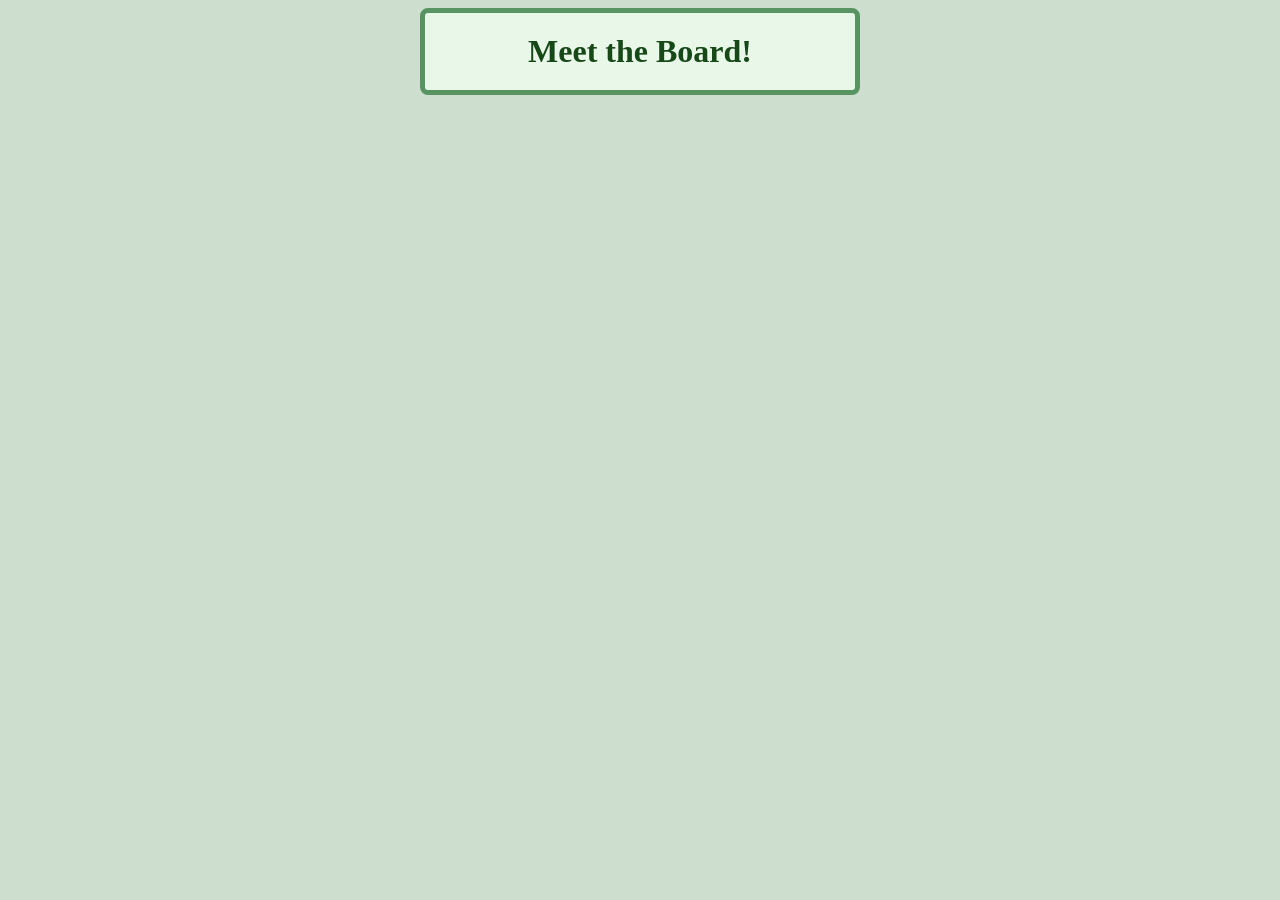
==== board.html @ 0834f877 "update" ====
<!DOCTYPE html>
<html lang="en">
<head>
    <meta charset="UTF-8">
    <meta name="viewport" content="width=device-width, initial-scale=1.0">
    <title>The Board</title>
</head>
<body>
    <link rel="stylesheet" href="style.css">
    <h1 id="title">Meet the Board!</h1>
</body>
</html>
---- style.css ----
* {
  box-sizing: border-box;
}

body {
  background-color: rgb(206, 222, 206);
}

#title{
    text-align: center;
    color: rgb(23, 72, 23);
    background-color: rgb(233, 247, 233);
    width: 440px;
    margin: 0 auto 20px;
    padding: 20px;
    border: 5px solid rgb(88, 148, 97);
    border-radius: 8px;
}

.upcoming, .intro{
    width: 440px;
    margin: 0 auto 20px;
    padding: 20px;
    border: 5px solid rgb(88, 148, 97);
    background-color: rgb(233, 247, 233);
    border-radius: 8px;
}

.board {
    width: 160px;
    margin: 0 auto 20px;
    padding: 20px;
    border: 5px solid rgb(88, 148, 97);
    background-color: rgb(233, 247, 233);
    border-radius: 8px;
}



.headings{
    text-align: center;
    color: rgb(76, 158, 60);
}

.sentences{
    text-align: center;
}

.word{
    font-weight: bold;
    color: rgb(214, 75, 75);
}
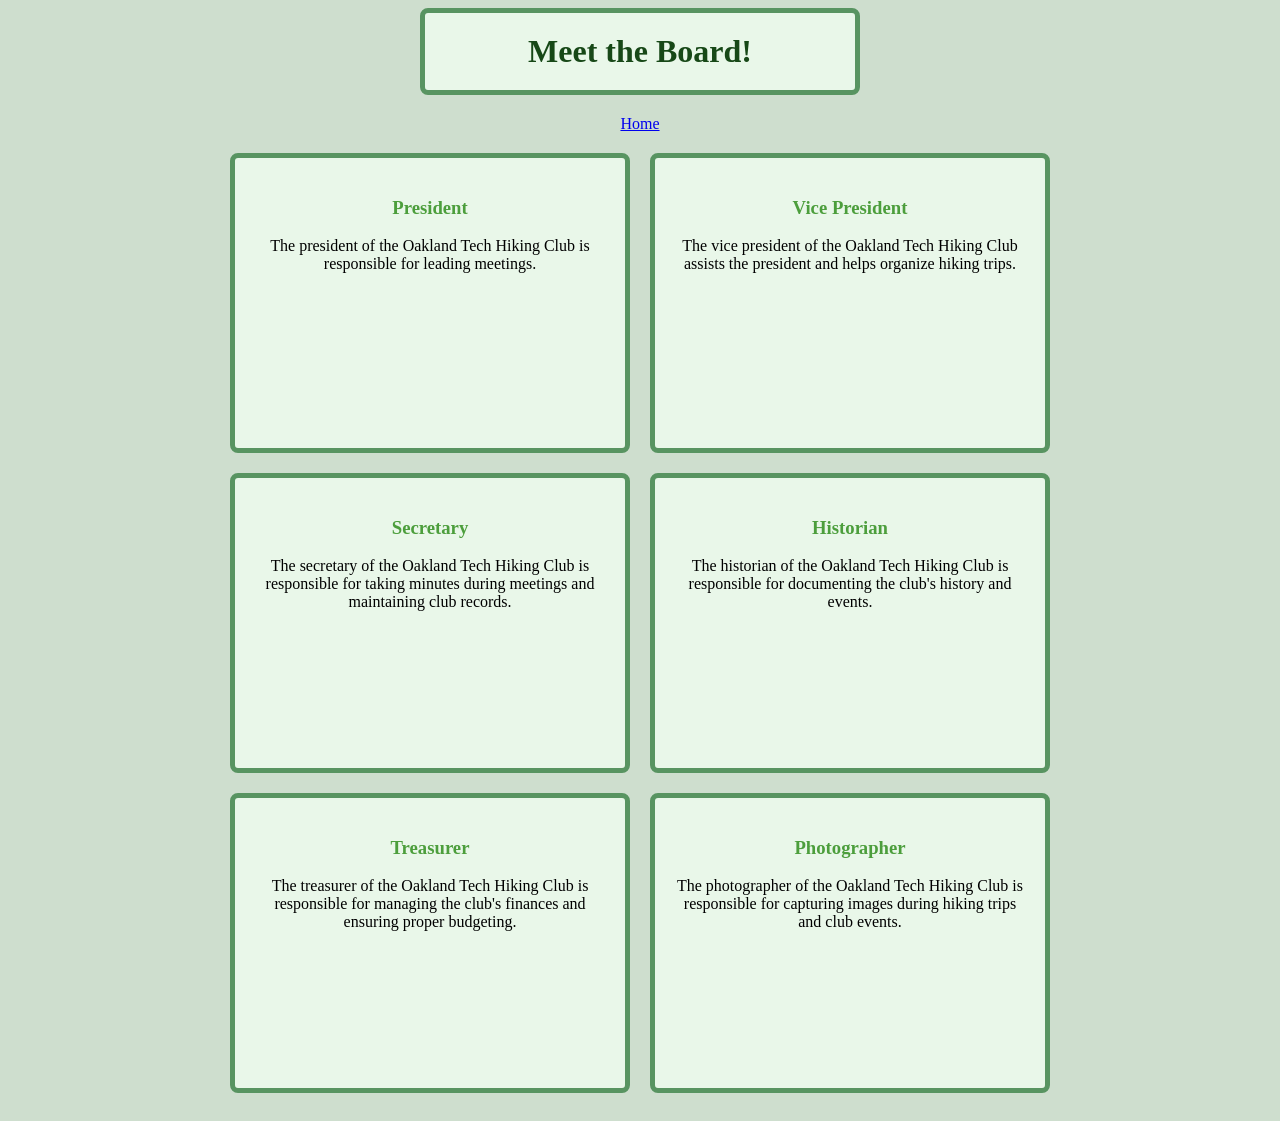
==== commit 8ddcacf5: "update" ====
--- a/board.html
+++ b/board.html
@@ -8,5 +8,45 @@
 <body>
     <link rel="stylesheet" href="style.css">
     <h1 id="title">Meet the Board!</h1>
+
+    <div class = "home">
+    <a class="button" href="index.html">Home</a>
+    </div>
+
+    <div class="board-grid">
+        <div class = "president">
+            <h3 class = "headings">President</h3>
+          <p class = "sentences">The president of the Oakland Tech Hiking Club is responsible for leading meetings.</p>
+        </div>
+
+        <div class = "vice-president">
+            <h3 class = "headings">Vice President</h3>
+          <p class = "sentences">The vice president of the Oakland Tech Hiking Club assists the president and helps organize hiking trips.</p>
+        </div>
+
+        <div class = "secretary">
+            <h3 class = "headings">Secretary</h3>
+          <p class = "sentences">The secretary of the Oakland Tech Hiking Club is responsible for taking minutes during meetings and maintaining club records.</p>
+        </div>
+
+        <div class = "historian">
+            <h3 class = "headings">Historian</h3>
+          <p class = "sentences">The historian of the Oakland Tech Hiking Club is responsible for documenting the club's history and events.</p>
+        </div>
+
+        <div class = "treasurer">
+            <h3 class = "headings">Treasurer</h3>
+          <p class = "sentences">The treasurer of the Oakland Tech Hiking Club is responsible for managing the club's finances and ensuring proper budgeting.</p>
+        </div>
+
+        <div class = "photographer">
+            <h3 class = "headings">Photographer</h3>
+          <p class = "sentences">The photographer of the Oakland Tech Hiking Club is responsible for capturing images during hiking trips and club events.</p>
+        </div>
+
+        
+    </div>
+
+
 </body>
 </html>
--- a/style.css
+++ b/style.css
@@ -5,6 +5,8 @@
 body {
   background-color: rgb(206, 222, 206);
 }
+
+
 
 #title{
     text-align: center;
@@ -17,7 +19,7 @@
     border-radius: 8px;
 }
 
-.upcoming, .intro{
+.upcoming, .intro {
     width: 440px;
     margin: 0 auto 20px;
     padding: 20px;
@@ -26,6 +28,24 @@
     border-radius: 8px;
 }
 
+.board-grid {
+    display: flex;
+    flex-wrap: wrap;
+    justify-content: center;
+    gap: 20px;
+    padding: 20px;
+}
+
+.president, .vice-president, .secretary, .historian, .treasurer, .photographer {
+    width: 400px;
+    height: 300px;
+    margin: 0;
+    padding: 20px;
+    border: 5px solid rgb(88, 148, 97);
+    background-color: rgb(233, 247, 233);
+    border-radius: 8px;
+    box-sizing: border-box;
+}
 .board {
     width: 160px;
     margin: 0 auto 20px;
@@ -33,6 +53,10 @@
     border: 5px solid rgb(88, 148, 97);
     background-color: rgb(233, 247, 233);
     border-radius: 8px;
+}
+
+.home{
+    text-align: center;
 }
 
 
@@ -50,3 +74,8 @@
     font-weight: bold;
     color: rgb(214, 75, 75);
 }
+
+.other-word{
+    font-weight: bold;
+    color: rgb(76, 158, 60);
+}
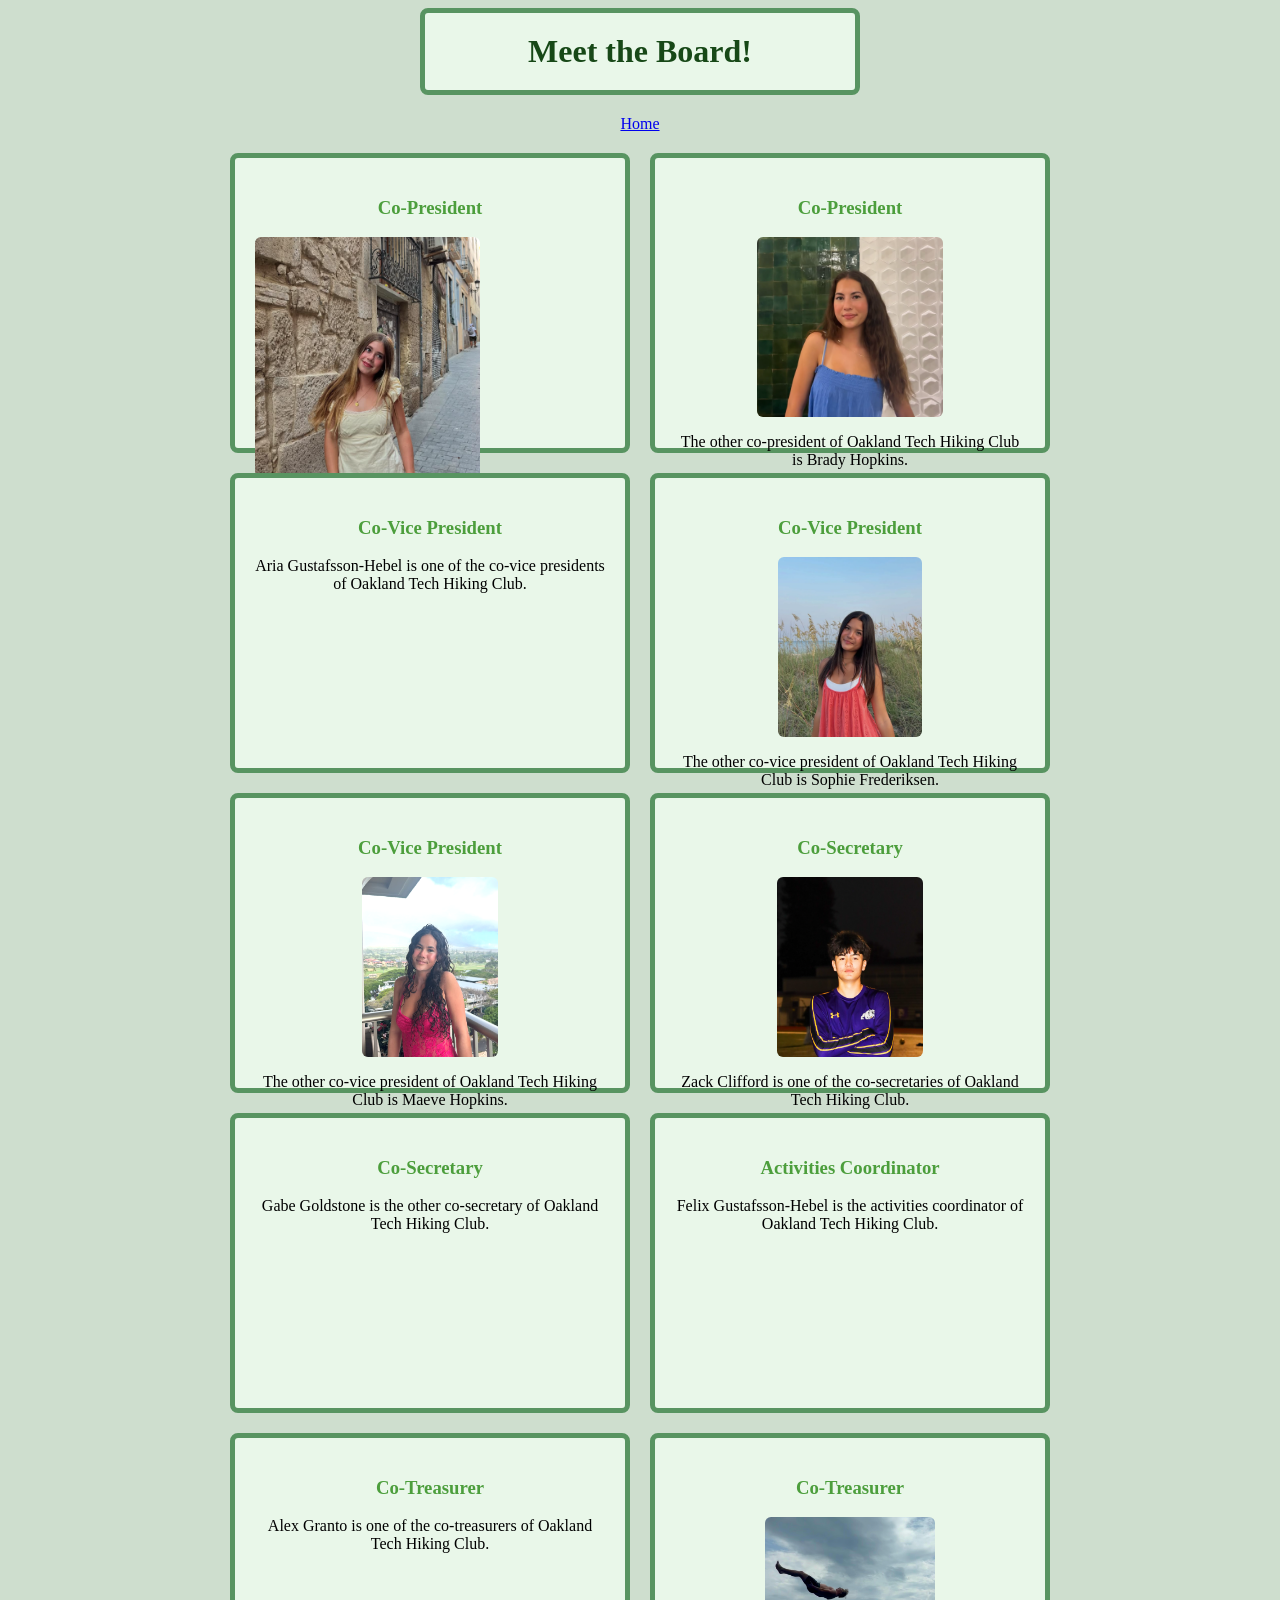
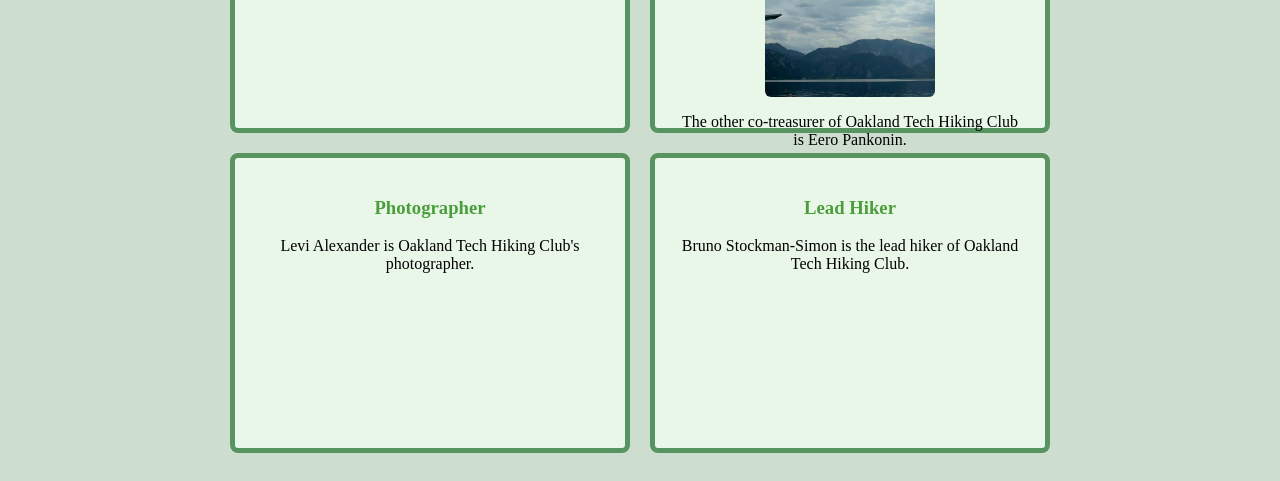
==== commit 1600090d: "update" ====
--- a/board.html
+++ b/board.html
@@ -14,34 +14,80 @@
     </div>
 
     <div class="board-grid">
-        <div class = "president">
-            <h3 class = "headings">President</h3>
-          <p class = "sentences">The president of the Oakland Tech Hiking Club is responsible for leading meetings.</p>
+        <div class = "co-president1">
+            <h3 class = "headings">Co-President</h3>
+            <img src="images/evie.png" alt="Evie Addicott" class="board-image">
+          <p class = "sentences">Evie Addicott is one of the co-presidents of Oakland Tech Hiking Club.</p>
         </div>
 
-        <div class = "vice-president">
-            <h3 class = "headings">Vice President</h3>
-          <p class = "sentences">The vice president of the Oakland Tech Hiking Club assists the president and helps organize hiking trips.</p>
+        <div class = "co-president2">
+            <h3 class = "headings">Co-President</h3>
+            <div class = "images">
+            <img src="images/brady.png" alt="Brady Hopkins" class="board-image">
+          </div>
+          <p class = "sentences">The other co-president of Oakland Tech Hiking Club is Brady Hopkins.</p>
         </div>
 
-        <div class = "secretary">
-            <h3 class = "headings">Secretary</h3>
-          <p class = "sentences">The secretary of the Oakland Tech Hiking Club is responsible for taking minutes during meetings and maintaining club records.</p>
+        <div class = "co-vice-president1">
+            <h3 class = "headings">Co-Vice President</h3>
+          <p class = "sentences">Aria Gustafsson-Hebel is one of the co-vice presidents of Oakland Tech Hiking Club.</p>
         </div>
 
-        <div class = "historian">
-            <h3 class = "headings">Historian</h3>
-          <p class = "sentences">The historian of the Oakland Tech Hiking Club is responsible for documenting the club's history and events.</p>
+        <div class = "co-vice-president2">
+            <h3 class = "headings">Co-Vice President</h3>
+            <div class = "images">
+            <img src="images/sophie.png" alt="Sophie Frederiksen" class="board-image">
+          </div>
+          <p class = "sentences">The other co-vice president of Oakland Tech Hiking Club is Sophie Frederiksen.</p>
         </div>
 
-        <div class = "treasurer">
-            <h3 class = "headings">Treasurer</h3>
-          <p class = "sentences">The treasurer of the Oakland Tech Hiking Club is responsible for managing the club's finances and ensuring proper budgeting.</p>
+        <div class = "co-vice-president3">
+            <h3 class = "headings">Co-Vice President</h3>
+            <div class = "images">
+            <img src="images/maeve.png" alt="Maeve Hopkins" class="board-image">
+          </div>
+          <p class = "sentences">The other co-vice president of Oakland Tech Hiking Club is Maeve Hopkins.</p>
+        </div>
+
+          <div class = "co-secretary1">
+            <h3 class = "headings">Co-Secretary</h3>
+            <div class = "images">
+            <img src="images/zack.png" alt="Zack Clifford" class="board-image">
+          </div>
+          <p class = "sentences">Zack Clifford is one of the co-secretaries of Oakland Tech Hiking Club.</p>
+        </div>
+
+        <div class = "co-secretary2">
+            <h3 class = "headings">Co-Secretary</h3>
+          <p class = "sentences">Gabe Goldstone is the other co-secretary of Oakland Tech Hiking Club.</p>
+        </div>
+
+        <div class = "activities-coordinator">
+            <h3 class = "headings">Activities Coordinator</h3>
+          <p class = "sentences">Felix Gustafsson-Hebel is the activities coordinator of Oakland Tech Hiking Club.</p>
+        </div>
+
+        <div class = "co-treasurer1">
+            <h3 class = "headings">Co-Treasurer</h3>
+          <p class = "sentences">Alex Granto is one of the co-treasurers of Oakland Tech Hiking Club.</p>
+        </div>
+
+        <div class = "co-treasurer2">
+            <h3 class = "headings">Co-Treasurer</h3>
+            <div class = "images">
+            <img src="images/eero.png" alt="Eero Pankonin" class="board-image">
+          </div>
+          <p class = "sentences">The other co-treasurer of Oakland Tech Hiking Club is Eero Pankonin.</p>
         </div>
 
         <div class = "photographer">
             <h3 class = "headings">Photographer</h3>
-          <p class = "sentences">The photographer of the Oakland Tech Hiking Club is responsible for capturing images during hiking trips and club events.</p>
+          <p class = "sentences">Levi Alexander is Oakland Tech Hiking Club's photographer.</p>
+        </div>
+
+        <div class = "lead-hiker">
+            <h3 class = "headings">Lead Hiker</h3>
+          <p class = "sentences">Bruno Stockman-Simon is the lead hiker of Oakland Tech Hiking Club.</p>
         </div>
 
         
--- a/style.css
+++ b/style.css
@@ -36,7 +36,7 @@
     padding: 20px;
 }
 
-.president, .vice-president, .secretary, .historian, .treasurer, .photographer {
+.co-president1, .co-president2, .co-vice-president1, .co-vice-president2, .co-vice-president3, .co-secretary1, .co-secretary2, .activities-coordinator, .co-treasurer1, .co-treasurer2, .photographer, .lead-hiker{
     width: 400px;
     height: 300px;
     margin: 0;
@@ -46,9 +46,10 @@
     border-radius: 8px;
     box-sizing: border-box;
 }
-.board {
-    width: 160px;
-    margin: 0 auto 20px;
+.lead-hiker {
+    width: 400px;
+    height: 300px;
+    margin: 0;
     padding: 20px;
     border: 5px solid rgb(88, 148, 97);
     background-color: rgb(233, 247, 233);
@@ -79,3 +80,24 @@
     font-weight: bold;
     color: rgb(76, 158, 60);
 }
+
+.images {
+    width: 100%;
+    height: 180px;
+    margin: 0 auto 10px;
+    display: flex;
+    align-items: center;
+    justify-content: center;
+    overflow: hidden;
+    border-radius: 6px;
+}
+
+.board-image {
+    display: block;
+    max-width: 100%;
+    max-height: 100%;
+    width: auto;
+    height: auto;
+    object-fit: contain;
+    border-radius: 6px;
+}
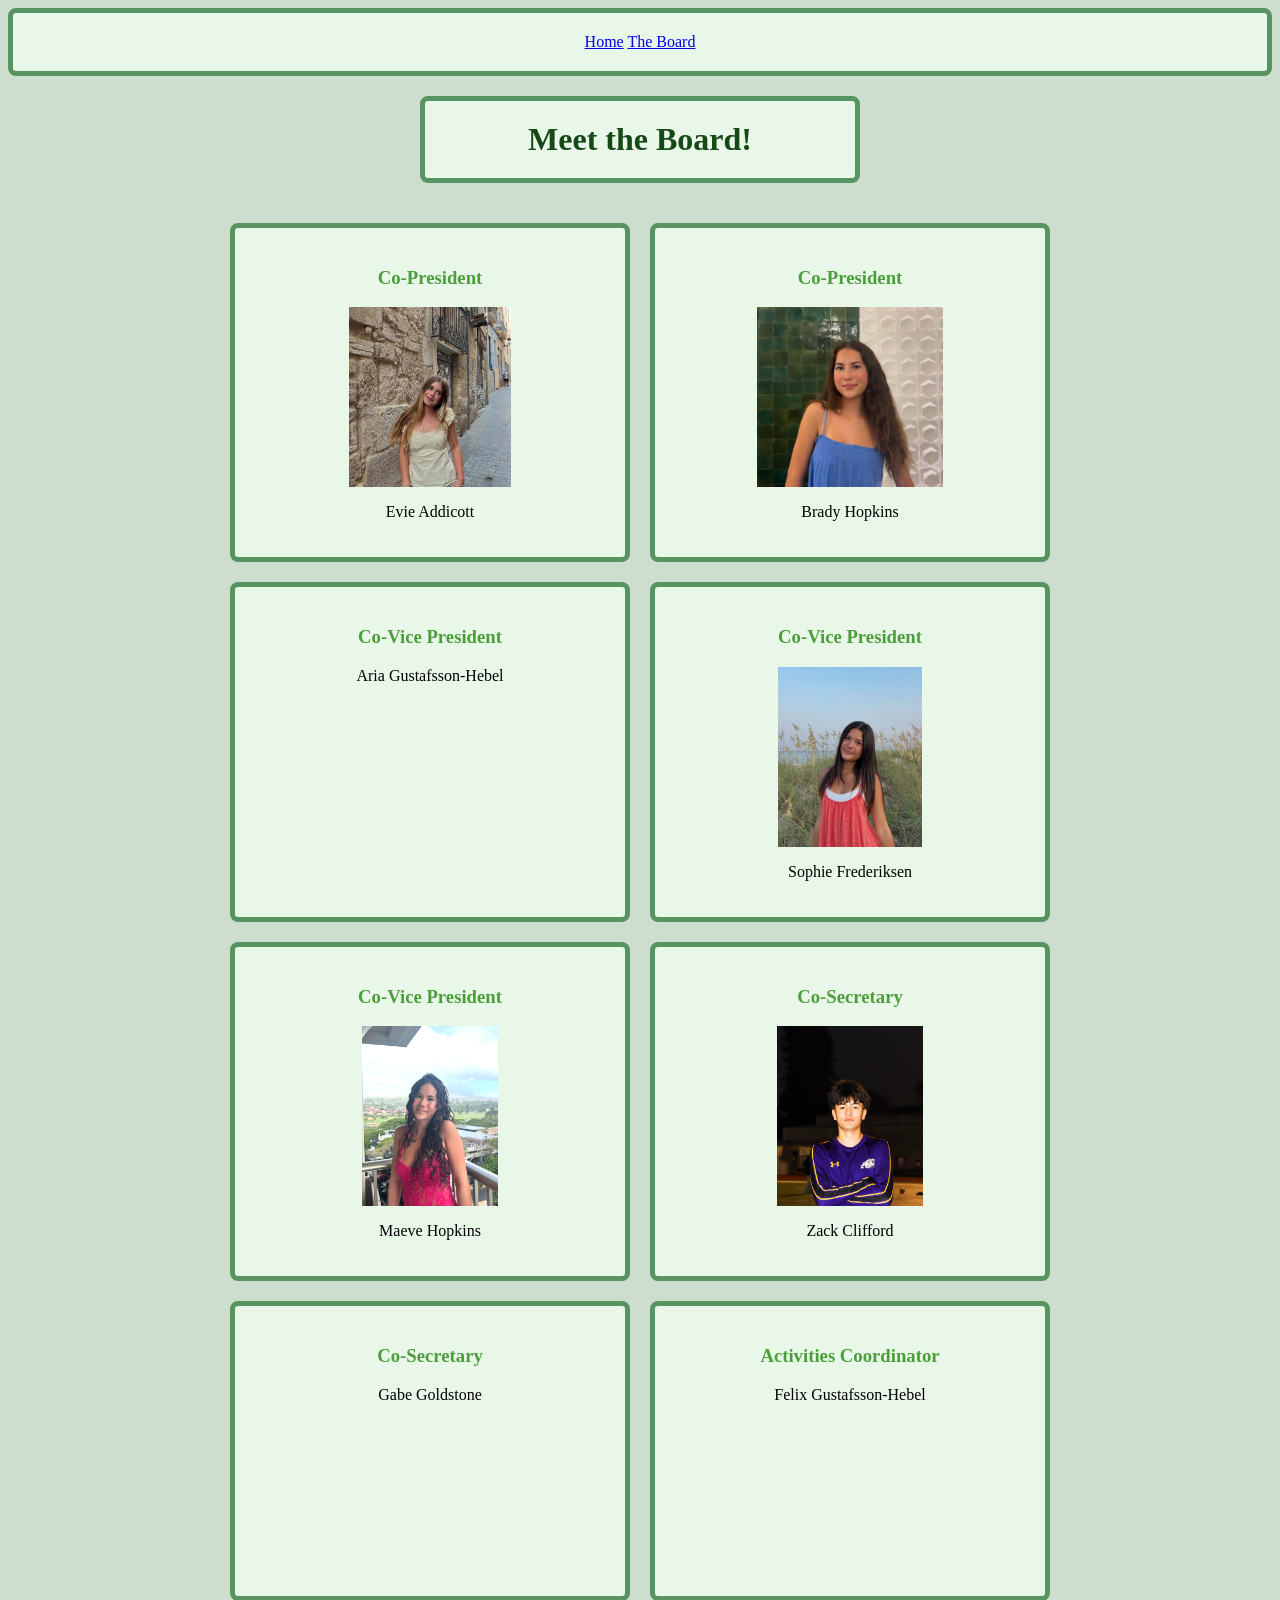
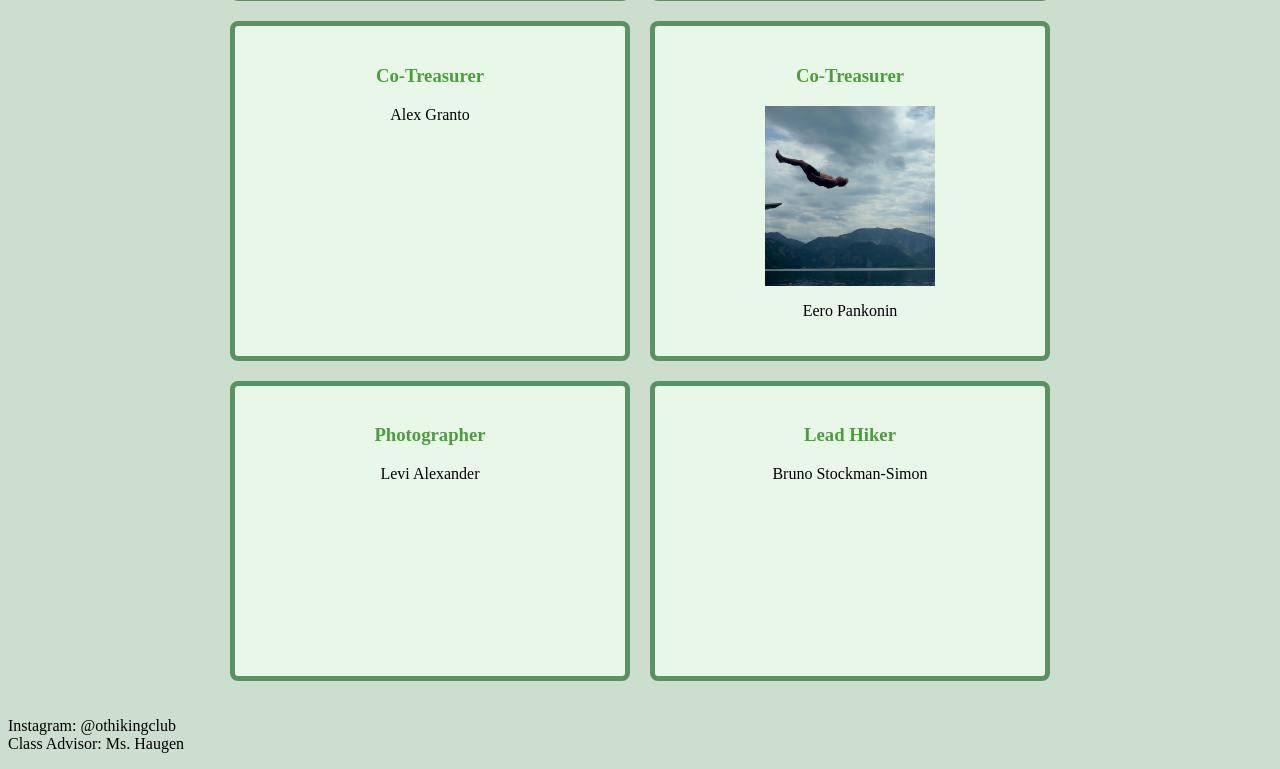
==== commit 048846fd: "update" ====
--- a/board.html
+++ b/board.html
@@ -6,93 +6,119 @@
     <title>The Board</title>
 </head>
 <body>
+
+
+  <header class = "header">
+    <a href="index.html" class="nav-link">Home</a>
+    <a href="board.html" class="nav-link">The Board</a>
+  </nav>
+</header>
+
+
     <link rel="stylesheet" href="style.css">
     <h1 id="title">Meet the Board!</h1>
 
-    <div class = "home">
-    <a class="button" href="index.html">Home</a>
-    </div>
 
     <div class="board-grid">
         <div class = "co-president1">
             <h3 class = "headings">Co-President</h3>
-            <img src="images/evie.png" alt="Evie Addicott" class="board-image">
-          <p class = "sentences">Evie Addicott is one of the co-presidents of Oakland Tech Hiking Club.</p>
+            <div class = "images">
+                <img src="images/evie.png" alt="Evie Addicott" class="board-image">
+            </div>
+          <p class = "sentences">Evie Addicott</p>
         </div>
+
 
         <div class = "co-president2">
             <h3 class = "headings">Co-President</h3>
             <div class = "images">
             <img src="images/brady.png" alt="Brady Hopkins" class="board-image">
           </div>
-          <p class = "sentences">The other co-president of Oakland Tech Hiking Club is Brady Hopkins.</p>
+          <p class = "sentences">Brady Hopkins</p>
         </div>
+
 
         <div class = "co-vice-president1">
             <h3 class = "headings">Co-Vice President</h3>
-          <p class = "sentences">Aria Gustafsson-Hebel is one of the co-vice presidents of Oakland Tech Hiking Club.</p>
+          <p class = "sentences">Aria Gustafsson-Hebel</p>
         </div>
+
 
         <div class = "co-vice-president2">
             <h3 class = "headings">Co-Vice President</h3>
             <div class = "images">
             <img src="images/sophie.png" alt="Sophie Frederiksen" class="board-image">
           </div>
-          <p class = "sentences">The other co-vice president of Oakland Tech Hiking Club is Sophie Frederiksen.</p>
+          <p class = "sentences">Sophie Frederiksen</p>
         </div>
+
 
         <div class = "co-vice-president3">
             <h3 class = "headings">Co-Vice President</h3>
             <div class = "images">
             <img src="images/maeve.png" alt="Maeve Hopkins" class="board-image">
           </div>
-          <p class = "sentences">The other co-vice president of Oakland Tech Hiking Club is Maeve Hopkins.</p>
+          <p class = "sentences">Maeve Hopkins</p>
         </div>
+
 
           <div class = "co-secretary1">
             <h3 class = "headings">Co-Secretary</h3>
             <div class = "images">
             <img src="images/zack.png" alt="Zack Clifford" class="board-image">
           </div>
-          <p class = "sentences">Zack Clifford is one of the co-secretaries of Oakland Tech Hiking Club.</p>
+          <p class = "sentences">Zack Clifford</p>
         </div>
+
 
         <div class = "co-secretary2">
             <h3 class = "headings">Co-Secretary</h3>
-          <p class = "sentences">Gabe Goldstone is the other co-secretary of Oakland Tech Hiking Club.</p>
+          <p class = "sentences">Gabe Goldstone</p>
         </div>
+
 
         <div class = "activities-coordinator">
             <h3 class = "headings">Activities Coordinator</h3>
-          <p class = "sentences">Felix Gustafsson-Hebel is the activities coordinator of Oakland Tech Hiking Club.</p>
+          <p class = "sentences">Felix Gustafsson-Hebel</p>
         </div>
+
 
         <div class = "co-treasurer1">
             <h3 class = "headings">Co-Treasurer</h3>
-          <p class = "sentences">Alex Granto is one of the co-treasurers of Oakland Tech Hiking Club.</p>
+          <p class = "sentences">Alex Granto</p>
         </div>
+
 
         <div class = "co-treasurer2">
             <h3 class = "headings">Co-Treasurer</h3>
             <div class = "images">
             <img src="images/eero.png" alt="Eero Pankonin" class="board-image">
           </div>
-          <p class = "sentences">The other co-treasurer of Oakland Tech Hiking Club is Eero Pankonin.</p>
+          <p class = "sentences">Eero Pankonin</p>
         </div>
+
 
         <div class = "photographer">
             <h3 class = "headings">Photographer</h3>
-          <p class = "sentences">Levi Alexander is Oakland Tech Hiking Club's photographer.</p>
+          <p class = "sentences">Levi Alexander</p>
         </div>
+
 
         <div class = "lead-hiker">
             <h3 class = "headings">Lead Hiker</h3>
-          <p class = "sentences">Bruno Stockman-Simon is the lead hiker of Oakland Tech Hiking Club.</p>
+          <p class = "sentences">Bruno Stockman-Simon</p>
         </div>
 
-        
+
+       
     </div>
 
 
+    <footer class = "footer">
+    <p class = "footer-text">Instagram: @othikingclub <br>
+    Class Advisor: Ms. Haugen</p>
+  </footer>
+
+
 </body>
-</html>+</html>
--- a/style.css
+++ b/style.css
@@ -2,9 +2,13 @@
   box-sizing: border-box;
 }
 
+
 body {
   background-color: rgb(206, 222, 206);
 }
+
+
+
 
 
 
@@ -19,6 +23,7 @@
     border-radius: 8px;
 }
 
+
 .upcoming, .intro {
     width: 440px;
     margin: 0 auto 20px;
@@ -28,6 +33,7 @@
     border-radius: 8px;
 }
 
+
 .board-grid {
     display: flex;
     flex-wrap: wrap;
@@ -36,9 +42,10 @@
     padding: 20px;
 }
 
+
 .co-president1, .co-president2, .co-vice-president1, .co-vice-president2, .co-vice-president3, .co-secretary1, .co-secretary2, .activities-coordinator, .co-treasurer1, .co-treasurer2, .photographer, .lead-hiker{
     width: 400px;
-    height: 300px;
+    min-height: 300px;
     margin: 0;
     padding: 20px;
     border: 5px solid rgb(88, 148, 97);
@@ -46,19 +53,14 @@
     border-radius: 8px;
     box-sizing: border-box;
 }
-.lead-hiker {
-    width: 400px;
-    height: 300px;
-    margin: 0;
-    padding: 20px;
-    border: 5px solid rgb(88, 148, 97);
-    background-color: rgb(233, 247, 233);
-    border-radius: 8px;
-}
+
 
 .home{
     text-align: center;
 }
+
+
+
 
 
 
@@ -67,19 +69,23 @@
     color: rgb(76, 158, 60);
 }
 
+
 .sentences{
     text-align: center;
 }
+
 
 .word{
     font-weight: bold;
     color: rgb(214, 75, 75);
 }
 
+
 .other-word{
     font-weight: bold;
     color: rgb(76, 158, 60);
 }
+
 
 .images {
     width: 100%;
@@ -88,16 +94,43 @@
     display: flex;
     align-items: center;
     justify-content: center;
-    overflow: hidden;
     border-radius: 6px;
 }
 
+
 .board-image {
     display: block;
-    max-width: 100%;
-    max-height: 100%;
-    width: auto;
-    height: auto;
+    width: 100%;
+    height: 100%;
     object-fit: contain;
     border-radius: 6px;
 }
+
+
+.board {
+    width: 440px;
+    margin: 0 auto 20px;
+    padding: 20px;
+    border: 5px solid rgb(88, 148, 97);
+    background-color: rgb(233, 247, 233);
+    border-radius: 8px;
+    text-align: center;
+}
+
+
+.button {
+    display: inline-block;
+    color: rgb(76, 158, 60);
+    font-weight: bold;
+    text-decoration: none;
+}
+
+
+.header{
+    text-align: center;
+    margin: 0 auto 20px;
+    padding: 20px;
+    border: 5px solid rgb(88, 148, 97);
+    background-color: rgb(233, 247, 233);
+    border-radius: 8px;
+}
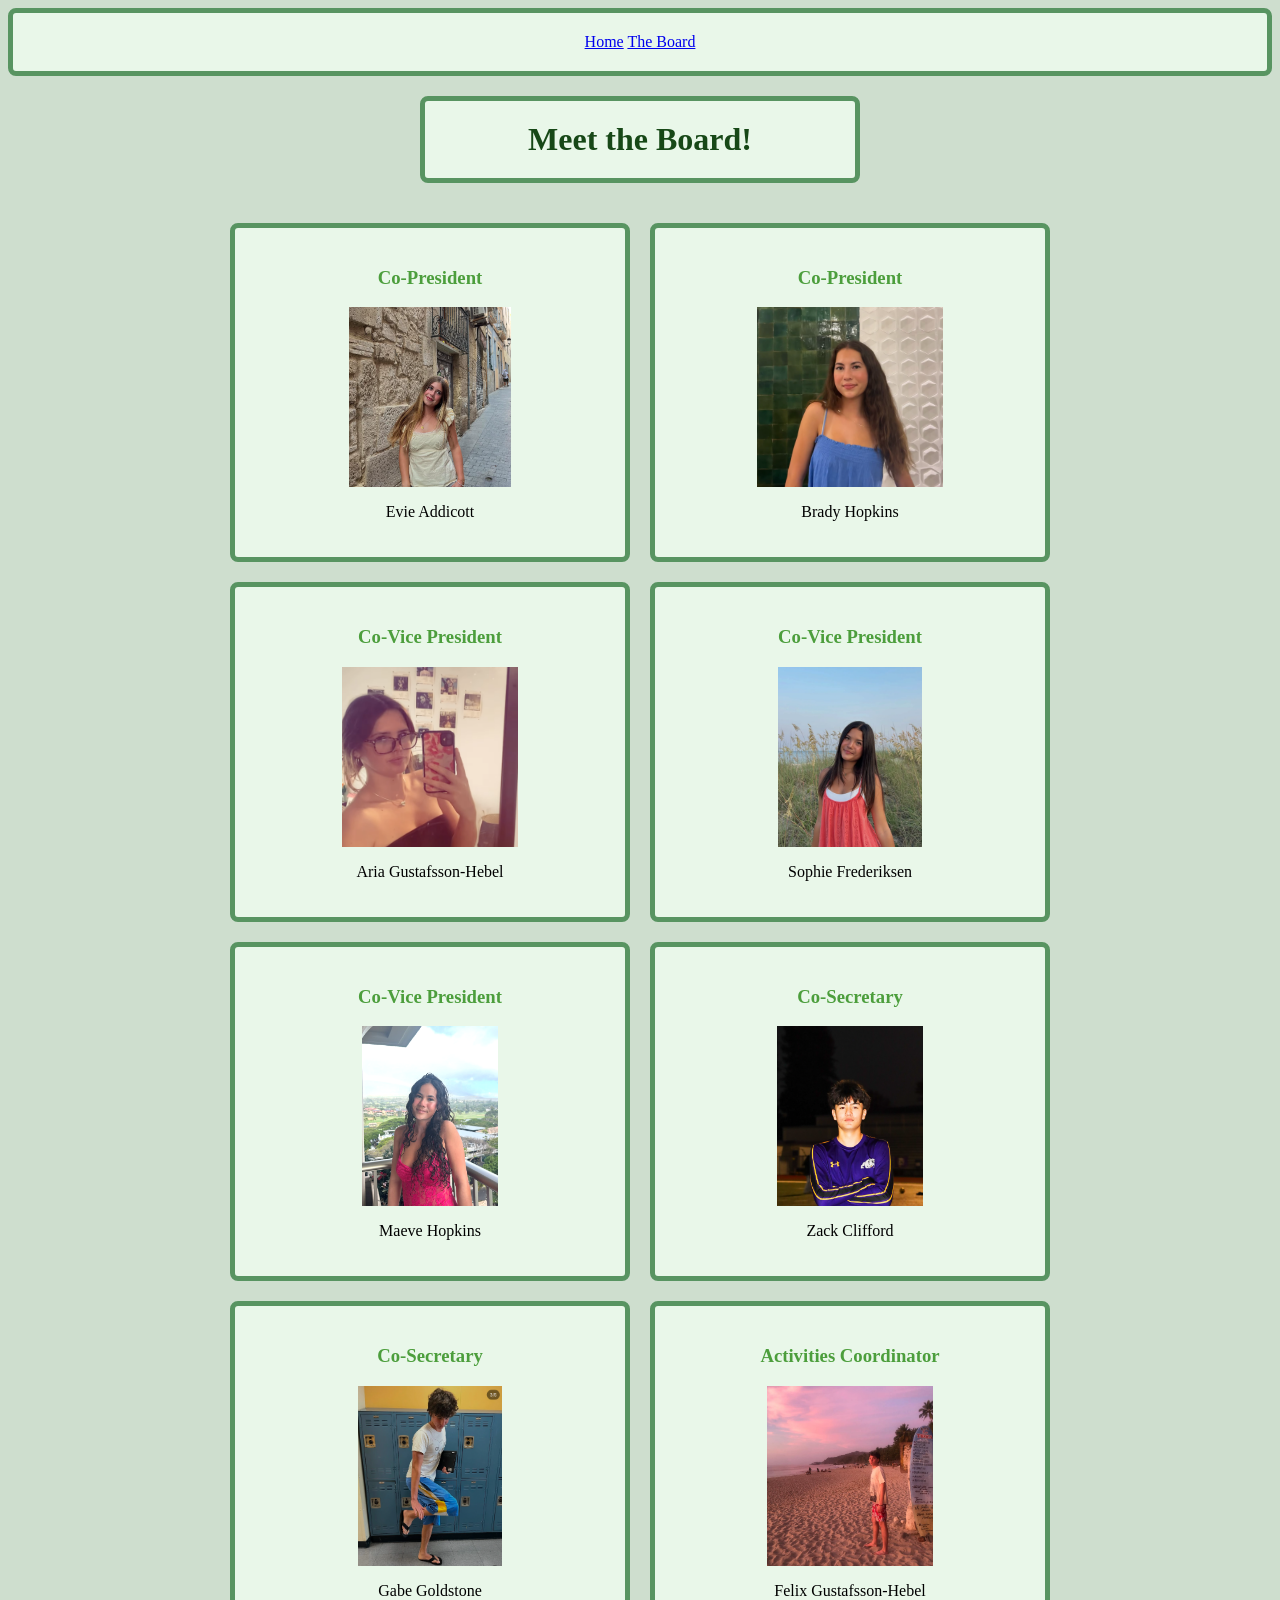
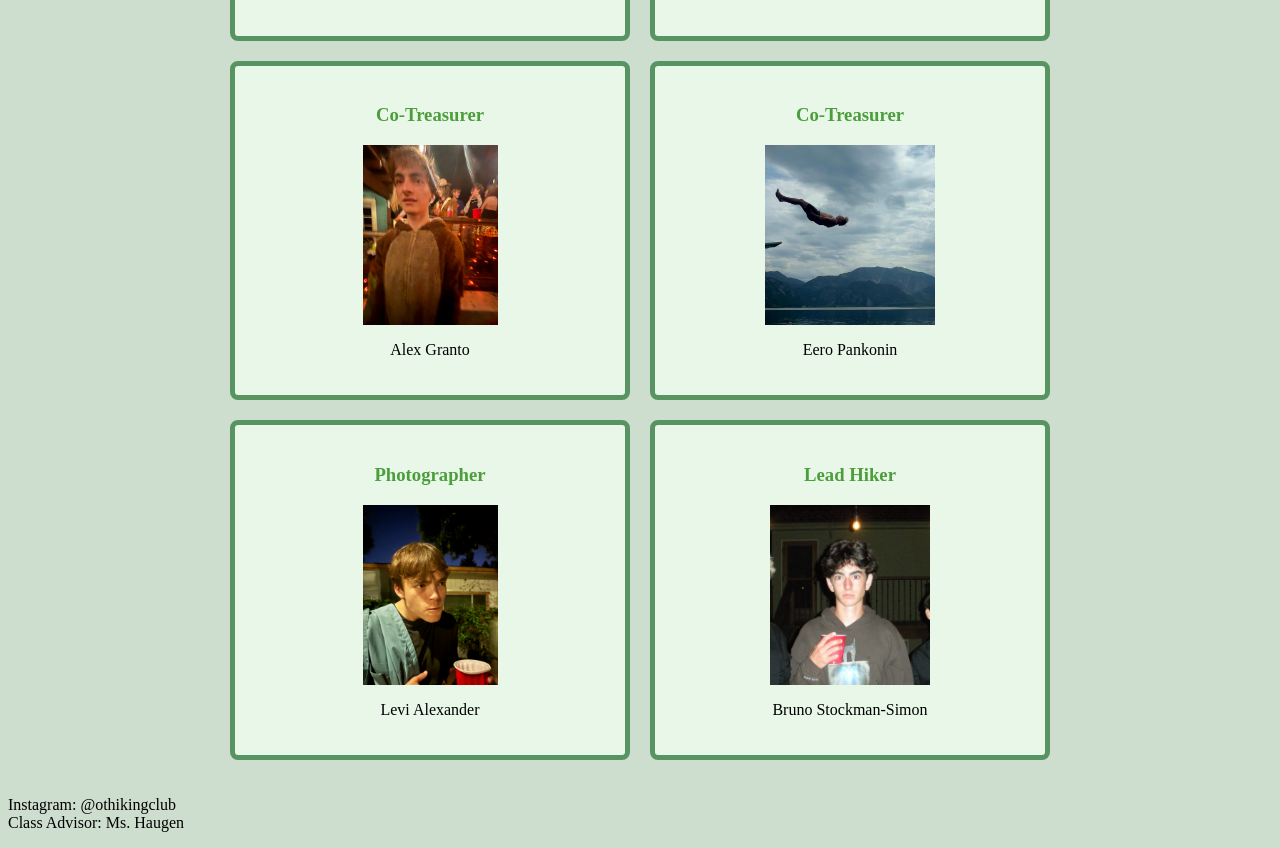
==== commit bc03e5b2: "update" ====
--- a/board.html
+++ b/board.html
@@ -40,6 +40,9 @@
 
         <div class = "co-vice-president1">
             <h3 class = "headings">Co-Vice President</h3>
+            <div class = "images">
+            <img src="images/aria.png" alt="Aria Gustafsson-Hebel" class="board-image">
+          </div>
           <p class = "sentences">Aria Gustafsson-Hebel</p>
         </div>
 
@@ -73,18 +76,27 @@
 
         <div class = "co-secretary2">
             <h3 class = "headings">Co-Secretary</h3>
+            <div class = "images">
+            <img src="images/gabe.png" alt="Gabe Goldstone" class="board-image">
+          </div>
           <p class = "sentences">Gabe Goldstone</p>
         </div>
 
 
         <div class = "activities-coordinator">
             <h3 class = "headings">Activities Coordinator</h3>
+            <div class = "images">
+            <img src="images/felix.png" alt="Felix Gustafsson-Hebel" class="board-image">
+          </div>
           <p class = "sentences">Felix Gustafsson-Hebel</p>
         </div>
 
 
         <div class = "co-treasurer1">
             <h3 class = "headings">Co-Treasurer</h3>
+            <div class = "images">
+             <img src="images/alex.jpeg" alt="Alex Granto" class="board-image">
+          </div>
           <p class = "sentences">Alex Granto</p>
         </div>
 
@@ -100,12 +112,18 @@
 
         <div class = "photographer">
             <h3 class = "headings">Photographer</h3>
+            <div class = "images">
+            <img src="images/levi.jpeg" alt="Levi Alexander" class="board-image">
+          </div>
           <p class = "sentences">Levi Alexander</p>
         </div>
 
 
         <div class = "lead-hiker">
             <h3 class = "headings">Lead Hiker</h3>
+            <div class = "images">  
+          <img src="images/bruno.png" alt="Bruno Stockman-Simon" class="board-image">
+          </div>
           <p class = "sentences">Bruno Stockman-Simon</p>
         </div>
 
--- a/style.css
+++ b/style.css
@@ -134,3 +134,40 @@
     background-color: rgb(233, 247, 233);
     border-radius: 8px;
 }
+
+.hikingphoto1 .logo {
+    display: block;
+    max-width: 100%;
+    max-height: 70vh;
+    width: auto;
+    height: auto;
+}
+
+.hikingphoto1 {
+    position: relative;
+    width: fit-content;
+    max-width: 100%;
+    margin: 0 auto 20px;
+}
+
+.hikingphoto1 #title {
+    position: absolute;
+    top: 50%;
+    left: 50%;
+    transform: translate(-50%, -50%);
+    width: min(440px, calc(100% - 24px));
+    margin: 0;
+    background-color: rgba(233, 247, 233, 0.9);
+}
+
+.mainphoto{
+    width: 440px;
+    max-width: 100%;
+    margin: 0 auto 20px;
+}
+
+.mainphoto .logo {
+    display: block;
+    width: 100%;
+    height: auto;
+}
